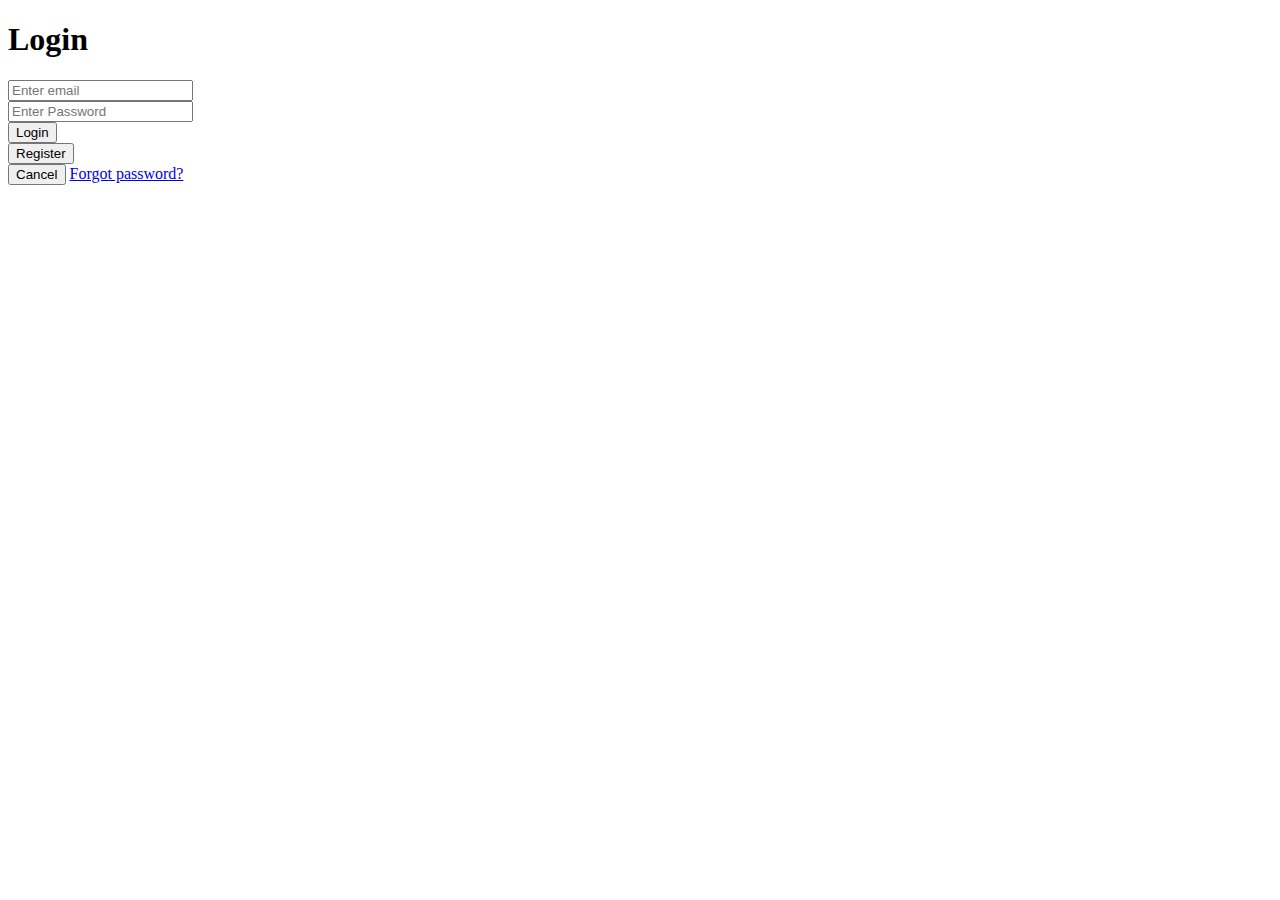
==== login.html @ bfc04dfb "Add files via upload" ====
<!DOCTYPE html>
<html lang="en" >
<head>
  <meta charset="UTF-8">
  <title>Login Form</title>
  
  <link rel="stylesheet" href="./css/Index.css">

</head>
<body class="login-body">
<form action="connect.php" method="post">
  
  <h1>Login</h1>
  <div class="container">
    <div class = "email">
    <input type="email" placeholder="Enter email" name="email" required>
  </div>
  <div class = "pass">
    <input type="password" placeholder="Enter Password" name="psw" pattern="(?=.*\d)(?=.*[a-z])(?=.*[A-Z]).{8,}" title="Must contain at least one number and one uppercase and lowercase letter, and at least 8 or more characters" required>
  </div>
  <div class="login">
    <a href="#"><button type="submit" name="login">Login</button></a>
  </div>
    <div class="reg-btn">
    <a href="register.html" style="color: white;"> <button type="button">Register</button></a>
    </div>
  </div>

  <div class="container-btn" >
    <a href="Index.html" style="color: white;" > <button type="button" class="cancelbtn" >  Cancel</button></a>
    <span class="psw"> <a href="#">Forgot password?</a></span>
  </div>
</form>



</body>
</html>
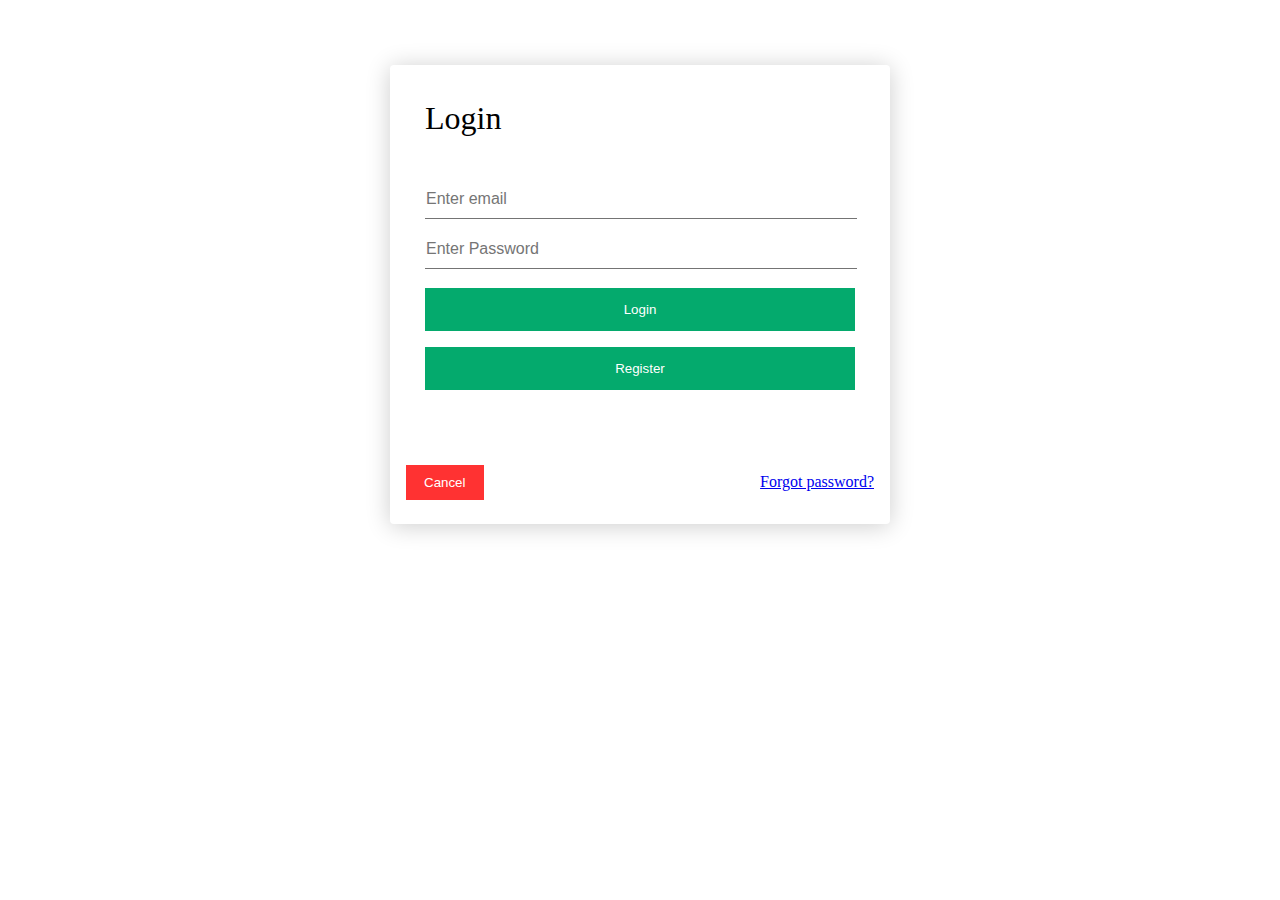
==== commit 40c9ed29: "Update login.html" ====
--- a/login.html
+++ b/login.html
@@ -4,7 +4,7 @@
   <meta charset="UTF-8">
   <title>Login Form</title>
   
-  <link rel="stylesheet" href="./css/Index.css">
+  <link rel="stylesheet" href="Index.css">
 
 </head>
 <body class="login-body">
--- a/Index.css
+++ b/Index.css
@@ -0,0 +1,253 @@
+/* css reset */
+*{
+     margin: 0;
+     padding: 0;
+}
+
+/* Naviigation bar */
+#navbar{
+     display: flex;
+     align-items: center;
+     top: 0;
+     }
+
+
+/*Navigation bar : Logo and Images */
+#logo{
+     margin: -13px -23px ;  
+     
+}
+#logo img{
+     height: 64px;
+     margin: 24px 36px;
+}
+#navbar ul{
+     display: flex; 
+     margin-left: 10px;
+}
+#navbar ul li{
+     list-style: none;
+}
+#navbar ul li a{
+     color: white;
+     display: block;
+     margin: 10px 10px;
+     padding: 10px 10px;
+     border-radius: 20px;
+     text-decoration: none;
+}
+#navbar ul li a:hover{
+     color: white;
+     background-color: rgb(245, 102, 102);
+    
+}
+
+/* home section */
+#home{
+     display: flex;
+     flex-direction: column;
+     padding: 3px 200px;
+     
+     height: 340px;
+     justify-content: center;
+     align-items: center;
+}
+#home::before{
+     content: "";
+     position: absolute;
+     background: url('img/bg1.jpg')no-repeat center center/cover;
+    height: 100%;
+    width: 100%;
+     z-index: -1;
+     opacity: 0.89;
+}
+#home h1{
+     text-align: center;
+     color: white;
+}
+#home p{
+     text-align: center;
+     font-size: 1rem;
+     color: white;
+}
+/* services */
+#services{
+     display: flex;
+    
+ }
+ #services .box{ 
+
+     border: 2px solid brown;
+     padding: 30px;
+     margin: 2px 55px;
+     border-radius: 28px;
+     background: #f2f2f2;
+     margin-bottom: 20px;
+ }
+ 
+ #services .box img{ 
+    height: 160px;
+    margin: auto;
+    display: block;
+ }
+ 
+ #services .box p{
+     font-family: 'Bree Serif', serif;
+ 
+ } 
+#services-container h1 {
+     display: block;
+     padding-top: 135px;
+     text-align: center;
+     text-decoration:underline;
+     /* margin-bottom: 30px; */
+     padding-bottom: 30px;
+     /* border-radius: 10px;
+     border: 2px solid brown;
+     background: #a3df34; */
+     
+    
+}
+
+
+
+/* utility classes */
+.h-primary{
+     font-size: 2.8rem;
+     padding: 12px;
+}
+.h-secondary{
+     font-size: 1.8rem;
+     padding: 12px;
+}
+.btn{
+     display: block;
+     text-align: center;
+      color:white;
+     padding: 10px 20px;
+     border: 2px solid  white ;
+     background-color:rgb(245, 102, 102); 
+     border-radius: 10px;
+     margin: 17px ;
+     font-size: 1rem;
+     cursor: pointer;
+}
+         Bordered form
+        login-body {
+          background: #e35869;
+          font-family: 'Rubik', sans-serif;
+         } 
+        .login-body h1 {
+          padding: 35px 35px 0 35px;
+          font-weight: 300;
+        }
+        .login-body .container {
+          padding: 35px;
+          text-align: center;
+        }
+        .login-body .container input{
+          font-size: 16px;
+          display: block;
+          font-family: 'Rubik', sans-serif;
+          width: 100%;
+          padding: 10px 1px;
+          border: 0;
+          border-bottom: 1px solid #747474;
+          outline: none;
+          -webkit-transition: all .2s;
+          transition: all .2s;
+        } 
+form {
+     background: #fff;
+  width: 500px;
+  margin: 65px auto;
+  display: -webkit-box;
+  display: flex;
+  -webkit-box-orient: vertical;
+  -webkit-box-direction: normal;
+          flex-direction: column;
+  border-radius: 4px;
+  box-shadow: 0 2px 25px rgba(0, 0, 0, 0.2);
+   }
+   
+   /* Full-width inputs */
+   .container {
+     width: 100%;
+     padding: 12px 0px;
+     margin: 8px 0;
+     display: inline-block;
+
+     box-sizing: border-box;
+   }
+   
+   /* Set a style for all buttons */
+   button {
+     color: white;
+     background-color: #04AA6D;
+     padding: 14px 20px;
+     margin: 8px 0;
+     border: none;
+     cursor: pointer;
+     width: 100%;
+   }
+
+   .email{
+     height: 50px;
+   }
+    .pass{
+     height: 50px;
+     /* height: max-content; */
+   }
+   
+   
+   /* Add a hover effect for buttons */
+   button:hover {
+     opacity: 0.8;
+   }
+   
+   
+   /* Extra style for the cancel button (red) */
+   .cancelbtn {
+     width: auto;
+     padding: 10px 18px;
+     background-color: #ff3232;
+     color: white;
+     border: none;
+     cursor: pointer;
+    
+   }
+   
+   /* Center the avatar image inside this container */
+  
+   
+   /* Add padding to containers */
+   .container-btn {
+     padding: 16px;
+   }
+   
+   /* The "Forgot password" text */
+   span.psw {
+     float: right;
+     padding-top: 16px;
+   }
+   
+   /* Change styles for span and cancel button on extra small screens */
+   @media screen and (max-width: 300px) {
+     span.psw {
+       display: block;
+       float: none;
+     }
+     .cancelbtn {
+       width: 100%;
+     }
+     /* register  */
+
+}
+#service{
+     margin: 34px;
+     display: flex;
+
+}
+#service .box{
+     border: 2px solid brown;
+}